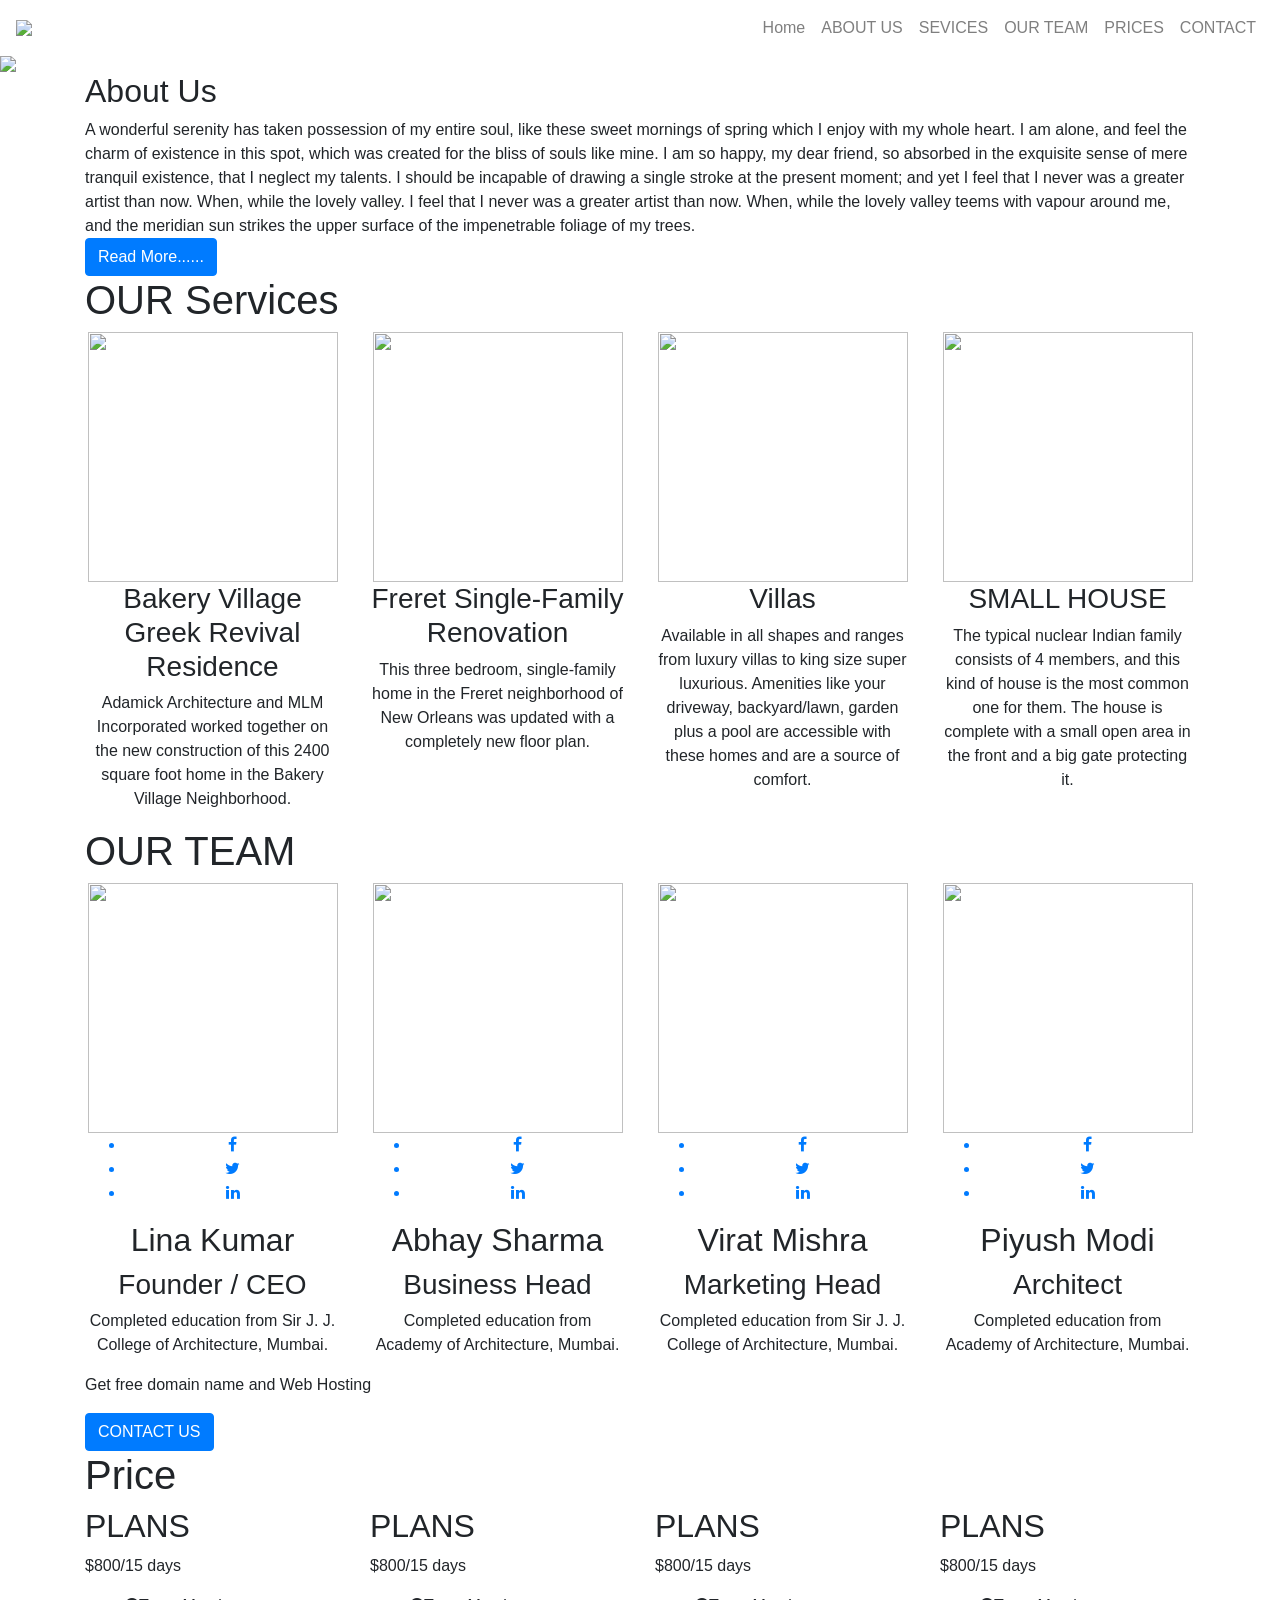
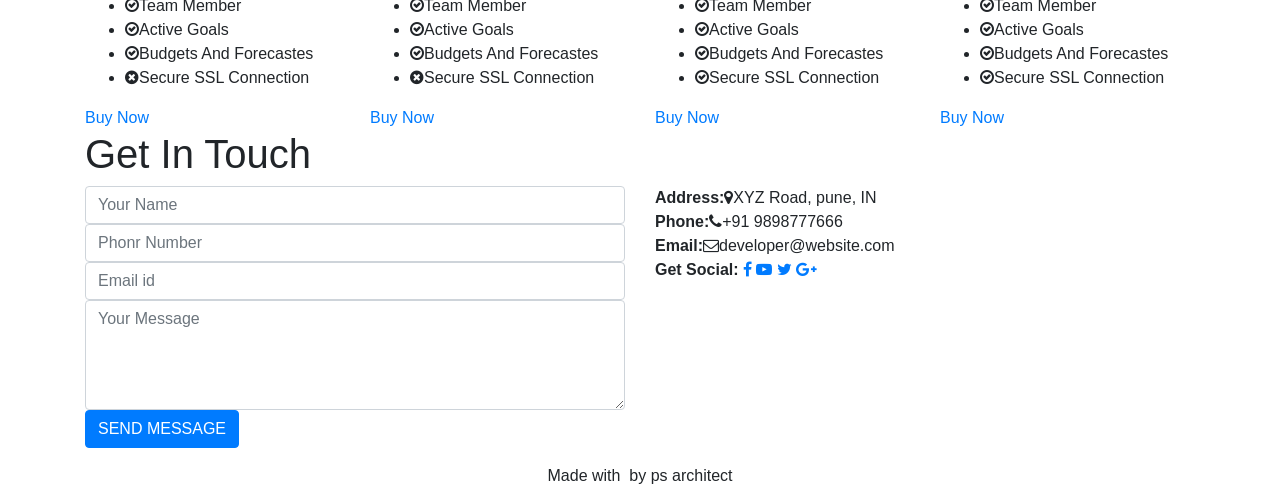
==== index.html @ 7050e096 "html files" ====
<html>
<head>
<title>PS ARCHITECT</title>  
<link rel="stylesheet" href="style.css">
 <link rel="stylesheet" href="https://stackpath.bootstrapcdn.com/bootstrap/4.4.1/css/bootstrap.min.css">
 <link rel="stylesheet" href="https://stackpath.bootstrapcdn.com/font-awesome/4.7.0/css/font-awesome.min.css">
<script src="https://code.jquery.com/jquery-3.4.1.slim.min.js"></script>
<script src="https://cdn.jsdelivr.net/npm/popper.js@1.16.0/dist/umd/popper.min.js"></script>
<script src="https://stackpath.bootstrapcdn.com/bootstrap/4.4.1/js/bootstrap.min.js"></script>
</head>
<body>
<section id="nav-bar">
<nav class="navbar navbar-expand-lg navbar-light">
  <a class="navbar-brand" href="#"><img src="img1.png"></a>
  <button class="navbar-toggler" type="button" data-toggle="collapse" data-target="#navbarNav" aria-controls="navbarNav" aria-expanded="false" aria-label="Toggle navigation">
    <span class="navbar-toggler-icon"></span>
  </button>
  <div class="collapse navbar-collapse" id="navbarNav">
    <ul class="navbar-nav ml-auto">
      <li class="nav-item">
        <a class="nav-link" href="#">Home</a>
      </li>
      <li class="nav-item">
        <a class="nav-link" href="#about">ABOUT US</a>
      </li>
      <li class="nav-item">
        <a class="nav-link" href="#services">SEVICES</a>
      </li>
      <li class="nav-item">
        <a class="nav-link" href="#team">OUR TEAM</a>
      </li>
<li class="nav-item">
        <a class="nav-link" href="#price">PRICES</a>
      </li>
     <li class="nav-item">
        <a class="nav-link" href="#contact">CONTACT</a>
      </li>
   </ul>
  </div>
</nav>
</section>
<div id="slider">
<div id="headerSlider" class="carousel slide" data-ride="carousel">
  <ol class="carousel-indicators">
    <li data-target="#headerSlider" data-slide-to="0" class="active"></li>
    <li data-target="#headerSlider" data-slide-to="1"></li>
    <li data-target="#headerSlider" data-slide-to="2"></li>
  </ol>
  <div class="carousel-inner">
    <div class="carousel-item active">
      <img class="d-block  img-fluid" src="img2.jpg">
    <div class="carousel-caption">
    <h5>We make your dream home</h5>
</div>
    </div>
    <div class="carousel-item">
      <img class="d-block w-100" src="img6.jpg">
<div class="carousel-caption">
    <h5>We make your dream home</h5>
</div>
    </div>
    <div class="carousel-item">
      <img class="d-block img-fluid" src="img4.jpg">
<div class="carousel-caption">
    <h5> We make your dream home </h5>
</div>
    </div>
  </div>
  <a class="carousel-control-prev" href="#headerSlider" role="button" data-slide="prev">
    <span class="carousel-control-prev-icon" aria-hidden="true"></span>
    <span class="sr-only">Previous</span>
  </a>
  <a class="carousel-control-next" href="#headerSlider" role="button" data-slide="next">
    <span class="carousel-control-next-icon" aria-hidden="true"></span>
    <span class="sr-only">Next</span>
  </a>
</div>
</div>
<!--------abhout-------->
<section id="about">
<div class="container">
<h2>About Us</h2>
<div class="about-content">
A wonderful serenity has taken possession of my entire soul, like these sweet mornings of spring which I enjoy with my whole heart. I am alone, and feel the charm of existence in this spot, which was created for the bliss of souls like mine. I am so happy, my dear friend, so absorbed in the exquisite sense of mere tranquil existence, that I neglect my talents. I should be incapable of drawing a single stroke at the present moment; and yet I feel that I never was a greater artist than now. When, while the lovely valley. I feel that I never was a greater artist than now. When, while the lovely valley teems with vapour around me, and the meridian sun strikes the upper surface of the impenetrable foliage of my trees.
</div>
<button type="button" class="btn btn-primary">Read More......
</button>
</div>
</div>
</div>
</section>
<!---------services-------->
<section id="services">
<div class="container">
<h1>OUR Services</h1>
<div class="row services">
<div class="col-md-3 text-center">
<div class="img-box">
<img src="house1.png" class="img-responsive" width="250"
         height="250">
</div>
<h3>Bakery Village Greek Revival Residence</h3>
<p>
Adamick Architecture and MLM Incorporated worked together on the new construction of this 2400 square foot home in the Bakery Village Neighborhood.
</p>
</div>
<div class="col-md-3 text-center">
<div class="img-box">
<img src="house2.png" class="img-responsive" width="250"
         height="250">
</div>
<h3>Freret Single-Family Renovation</h3>
<p>
This three bedroom, single-family home in the Freret neighborhood of New Orleans was updated with a completely new floor plan.
</p>
</div>
<div class="col-md-3 text-center">
<div class="img-box">
<img src="house3.png" class="img-responsive" width="250"
         height="250">
</div>
<h3>Villas</h3>
<p>
Available in all shapes and ranges from luxury villas to king size super luxurious. Amenities like your driveway, backyard/lawn, garden plus a pool are accessible with these homes and are a source of comfort.

</p>
</div>
<div class="col-md-3 text-center">
<div class="img-box">
<img src="house4.png" class="img-responsive" width="250"
         height="250">
</div>
<h3>SMALL HOUSE</h3>
<p>
The typical nuclear Indian family consists of 4 members, and this kind of house is the most common one for them. The house is complete with a small open area in the front and a big gate protecting it.


</p>
</div>

</div>
</div>
</section>
<!--------Team Member------->
<section id ="team">
<div class="container">
<h1>OUR TEAM</h1>
<div class="row">
<div class="col-md-3 profile-pic text-center">
<div class="img-box">
<img src="photo1.jpg" class="img-responsive" width="250"
         height="250">
<ul>
<a href="#"><li><i class="fa fa-facebook"></i></li></a>
<a href="#"><li><i class="fa fa-twitter"></i></li></a>
<a href="#"><li><i class="fa fa-linkedin"></i></li></a>
</ul>
</div>
<h2>Lina Kumar</h2>
<h3>Founder / CEO</h3>
<p>Completed education from Sir J. J. College of Architecture, Mumbai.
</p>
</div>
<div class="col-md-3 profile-pic text-center">
<div class="img-box">
<img src="photo2.jpg" class="img-responsive" width="250"
         height="250">
<ul>
<a href="#"><li><i class="fa fa-facebook"></i></li></a>
<a href="#"><li><i class="fa fa-twitter"></i></li></a>
<a href="#"><li><i class="fa fa-linkedin"></i></li></a>
</ul>
</div>
<h2>Abhay Sharma</h2>
<h3>Business Head</h3>
<p>Completed education from Academy of Architecture, Mumbai.
</p>
</div>
<div class="col-md-3 profile-pic text-center">
<div class="img-box">
<img src="photo3.jpg" width="250"
         height="250">
<ul>
<a href="#"><li><i class="fa fa-facebook"></i></li></a>
<a href="#"><li><i class="fa fa-twitter"></i></li></a>
<a href="#"><li><i class="fa fa-linkedin"></i></li></a>
</ul>
</div>
<h2>Virat Mishra</h2>
<h3>Marketing Head</h3>
<p>Completed education from Sir J. J. College of Architecture, Mumbai.
</p>
</div>

<div class="col-md-3 profile-pic text-center">
<div class="img-box">
<img src="photo4.jpg" class="img-responsive" width="250"
         height="250">
<ul>
<a href="#"><li><i class="fa fa-facebook"></i></li></a>
<a href="#"><li><i class="fa fa-twitter"></i></li></a>
<a href="#"><li><i class="fa fa-linkedin"></i></li></a>
</ul>
</div>
<h2>Piyush Modi</h2>
<h3>Architect</h3>
<p>Completed education from Academy of Architecture, Mumbai.
</p>
</div>
</div>
</div>
</section>
<!---------promo--------->
<section id="promo">
<div class="container">
<p>Get free domain name and Web Hosting</p>
<a href="#contact" class="btn btn-primary">CONTACT US</a>
</div>
</section>
<!---------Price Plan--------->
<section id="price">
<div class="container">
<h1>Price</h1>
<div class="row">
<div class="col-md-3">
<div class="single-price">
<div class="price-head">
<h2>PLANS</h2>
<p>$800/<span>15 days</span></p>
</div>
<div class="price-content">
<ul>
<li><i class="fa fa-check-circle-o" aria-hidden="true"></i>Team Member</li>
<li><i class="fa fa-check-circle-o" aria-hidden="true"></i>Active Goals</li>
<li><i class="fa fa-check-circle-o" aria-hidden="true"></i>Budgets And Forecastes</li>
<li><i class="fa fa-times-circle" aria-hidden="true"></i>Secure SSL Connection</li>
</ul>
</div>
<div class="price-button">
<a class="buy-btn" href="#">Buy Now</a>
</div>
</div>
</div>
<div class="col-md-3">
<div class="single-price">
<div class="price-head">
<h2>PLANS</h2>
<p>$800/<span>15 days</span></p>
</div>
<div class="price-content">
<ul>
<li><i class="fa fa-check-circle-o" aria-hidden="true"></i>Team Member</li>
<li><i class="fa fa-check-circle-o" aria-hidden="true"></i>Active Goals</li>
<li><i class="fa fa-check-circle-o" aria-hidden="true"></i>Budgets And Forecastes</li>
<li><i class="fa fa-times-circle" aria-hidden="true"></i>Secure SSL Connection</li>
</ul>
</div>
<div class="price-button">
<a class="buy-btn" href="#">Buy Now</a>
</div>
</div>
</div>
<div class="col-md-3">
<div class="single-price">
<div class="price-head">
<h2>PLANS</h2>
<p>$800/<span>15 days</span></p>
</div>
<div class="price-content">
<ul>
<li><i class="fa fa-check-circle-o" aria-hidden="true"></i>Team Member</li>
<li><i class="fa fa-check-circle-o" aria-hidden="true"></i>Active Goals</li>
<li><i class="fa fa-check-circle-o" aria-hidden="true"></i>Budgets And Forecastes</li>
<li><i class="fa fa-check-circle-o" aria-hidden="true"></i>Secure SSL Connection</li>
</ul>
</div>
<div class="price-button">
<a class="buy-btn" href="#">Buy Now</a>
</div>
</div>
</div>
<div class="col-md-3">
<div class="single-price">
<div class="price-head">
<h2>PLANS</h2>
<p>$800/<span>15 days</span></p>
</div>
<div class="price-content">
<ul>
<li><i class="fa fa-check-circle-o" aria-hidden="true"></i>Team Member</li>
<li><i class="fa fa-check-circle-o" aria-hidden="true"></i>Active Goals</li>
<li><i class="fa fa-check-circle-o" aria-hidden="true"></i>Budgets And Forecastes</li>
<li><i class="fa fa-check-circle-o" aria-hidden="true"></i>Secure SSL Connection</li>
</ul>
</div>
<div class="price-button">
<a class="buy-btn" href="#">Buy Now</a>
</div>
</div>
</div>
</div>
</div>
</section>
<!---------Get In Touch-------->
<section id="contact">
<div class="container">
<h1>Get In Touch</h1>
<div class="row">
<div class="col-md-6">
<form src="demodemo.php" method="post">
<div class="from-group">
<input type="text" name="name" class="form-control" placeholder="Your Name"> 
</div>
<div class="from-group">
<input type="number" name="phone" class="form-control" placeholder="Phonr Number"> 
</div>
<div class="from-group">
<input type="email" name="email" class="form-control" placeholder="Email id"> 
</div>
<div class="from-group">
<textarea class="form-control" rows="4" name="message" placeholder="Your Message"></textarea>
</div>
<button type="submit" class="btn btn-primary">SEND MESSAGE
</button>
</form>
</div>
<div class="col-md-6 contact-info">
<div class="follow"><b>Address:</b><i class="fa fa-map-marker"></i>XYZ Road, pune, IN</div>
<div class="follow"><b>Phone:</b><i class="fa fa-phone"></i>+91 9898777666</div>
<div class="follow"><b>Email:</b><i class="fa fa-envelope-o"></i>developer@website.com</div>
<div class="follow"><label><b>Get Social:</b></label>
<a href="#"><i class="fa fa-facebook"></i></a>
<a href="#"><i class="fa fa-youtube-play"></i></a>
<a href="#"><i class="fa fa-twitter"></i></a>
<a href="#"><i class="fa fa-google-plus"></i></a>
</div>
 </div>
</div>
</div>
</section>

<!----footer----->
<section id="footer">
<div class="container text-center">
<p>Made with <i class="fa fa-heart-0"></i> by ps architect</p>
</div>
</section>
<!-----footer close----->
<script src="C:\Users\Admin\Desktop\website\js"></script>
<script>
	var scroll = new SmoothScroll('a[href*="#"]');
</script>
</body>
</html>
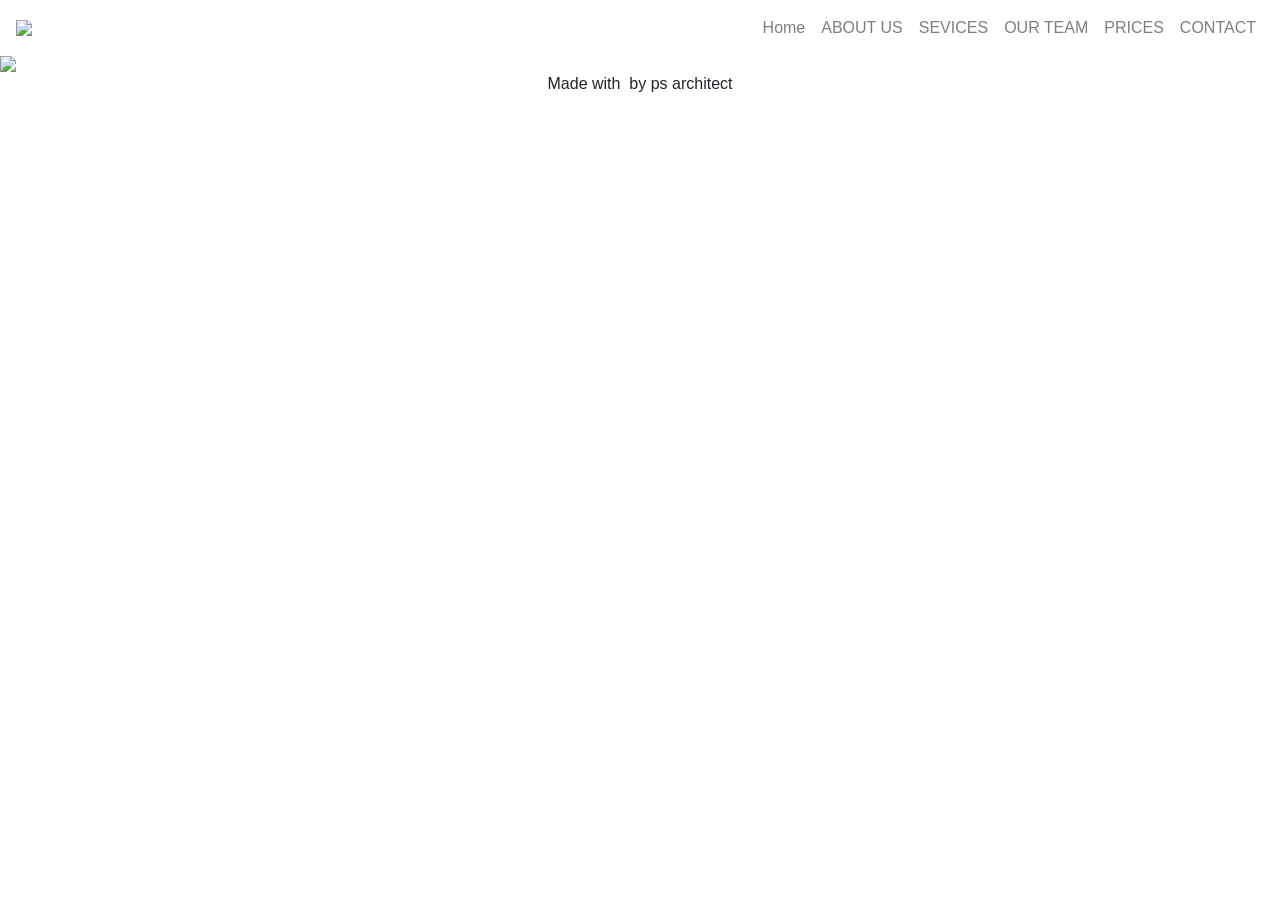
==== commit 9f2f3f08: "new update files" ====
--- a/index.html
+++ b/index.html
@@ -76,268 +76,6 @@
   </a>
 </div>
 </div>
-<!--------abhout-------->
-<section id="about">
-<div class="container">
-<h2>About Us</h2>
-<div class="about-content">
-A wonderful serenity has taken possession of my entire soul, like these sweet mornings of spring which I enjoy with my whole heart. I am alone, and feel the charm of existence in this spot, which was created for the bliss of souls like mine. I am so happy, my dear friend, so absorbed in the exquisite sense of mere tranquil existence, that I neglect my talents. I should be incapable of drawing a single stroke at the present moment; and yet I feel that I never was a greater artist than now. When, while the lovely valley. I feel that I never was a greater artist than now. When, while the lovely valley teems with vapour around me, and the meridian sun strikes the upper surface of the impenetrable foliage of my trees.
-</div>
-<button type="button" class="btn btn-primary">Read More......
-</button>
-</div>
-</div>
-</div>
-</section>
-<!---------services-------->
-<section id="services">
-<div class="container">
-<h1>OUR Services</h1>
-<div class="row services">
-<div class="col-md-3 text-center">
-<div class="img-box">
-<img src="house1.png" class="img-responsive" width="250"
-         height="250">
-</div>
-<h3>Bakery Village Greek Revival Residence</h3>
-<p>
-Adamick Architecture and MLM Incorporated worked together on the new construction of this 2400 square foot home in the Bakery Village Neighborhood.
-</p>
-</div>
-<div class="col-md-3 text-center">
-<div class="img-box">
-<img src="house2.png" class="img-responsive" width="250"
-         height="250">
-</div>
-<h3>Freret Single-Family Renovation</h3>
-<p>
-This three bedroom, single-family home in the Freret neighborhood of New Orleans was updated with a completely new floor plan.
-</p>
-</div>
-<div class="col-md-3 text-center">
-<div class="img-box">
-<img src="house3.png" class="img-responsive" width="250"
-         height="250">
-</div>
-<h3>Villas</h3>
-<p>
-Available in all shapes and ranges from luxury villas to king size super luxurious. Amenities like your driveway, backyard/lawn, garden plus a pool are accessible with these homes and are a source of comfort.
-
-</p>
-</div>
-<div class="col-md-3 text-center">
-<div class="img-box">
-<img src="house4.png" class="img-responsive" width="250"
-         height="250">
-</div>
-<h3>SMALL HOUSE</h3>
-<p>
-The typical nuclear Indian family consists of 4 members, and this kind of house is the most common one for them. The house is complete with a small open area in the front and a big gate protecting it.
-
-
-</p>
-</div>
-
-</div>
-</div>
-</section>
-<!--------Team Member------->
-<section id ="team">
-<div class="container">
-<h1>OUR TEAM</h1>
-<div class="row">
-<div class="col-md-3 profile-pic text-center">
-<div class="img-box">
-<img src="photo1.jpg" class="img-responsive" width="250"
-         height="250">
-<ul>
-<a href="#"><li><i class="fa fa-facebook"></i></li></a>
-<a href="#"><li><i class="fa fa-twitter"></i></li></a>
-<a href="#"><li><i class="fa fa-linkedin"></i></li></a>
-</ul>
-</div>
-<h2>Lina Kumar</h2>
-<h3>Founder / CEO</h3>
-<p>Completed education from Sir J. J. College of Architecture, Mumbai.
-</p>
-</div>
-<div class="col-md-3 profile-pic text-center">
-<div class="img-box">
-<img src="photo2.jpg" class="img-responsive" width="250"
-         height="250">
-<ul>
-<a href="#"><li><i class="fa fa-facebook"></i></li></a>
-<a href="#"><li><i class="fa fa-twitter"></i></li></a>
-<a href="#"><li><i class="fa fa-linkedin"></i></li></a>
-</ul>
-</div>
-<h2>Abhay Sharma</h2>
-<h3>Business Head</h3>
-<p>Completed education from Academy of Architecture, Mumbai.
-</p>
-</div>
-<div class="col-md-3 profile-pic text-center">
-<div class="img-box">
-<img src="photo3.jpg" width="250"
-         height="250">
-<ul>
-<a href="#"><li><i class="fa fa-facebook"></i></li></a>
-<a href="#"><li><i class="fa fa-twitter"></i></li></a>
-<a href="#"><li><i class="fa fa-linkedin"></i></li></a>
-</ul>
-</div>
-<h2>Virat Mishra</h2>
-<h3>Marketing Head</h3>
-<p>Completed education from Sir J. J. College of Architecture, Mumbai.
-</p>
-</div>
-
-<div class="col-md-3 profile-pic text-center">
-<div class="img-box">
-<img src="photo4.jpg" class="img-responsive" width="250"
-         height="250">
-<ul>
-<a href="#"><li><i class="fa fa-facebook"></i></li></a>
-<a href="#"><li><i class="fa fa-twitter"></i></li></a>
-<a href="#"><li><i class="fa fa-linkedin"></i></li></a>
-</ul>
-</div>
-<h2>Piyush Modi</h2>
-<h3>Architect</h3>
-<p>Completed education from Academy of Architecture, Mumbai.
-</p>
-</div>
-</div>
-</div>
-</section>
-<!---------promo--------->
-<section id="promo">
-<div class="container">
-<p>Get free domain name and Web Hosting</p>
-<a href="#contact" class="btn btn-primary">CONTACT US</a>
-</div>
-</section>
-<!---------Price Plan--------->
-<section id="price">
-<div class="container">
-<h1>Price</h1>
-<div class="row">
-<div class="col-md-3">
-<div class="single-price">
-<div class="price-head">
-<h2>PLANS</h2>
-<p>$800/<span>15 days</span></p>
-</div>
-<div class="price-content">
-<ul>
-<li><i class="fa fa-check-circle-o" aria-hidden="true"></i>Team Member</li>
-<li><i class="fa fa-check-circle-o" aria-hidden="true"></i>Active Goals</li>
-<li><i class="fa fa-check-circle-o" aria-hidden="true"></i>Budgets And Forecastes</li>
-<li><i class="fa fa-times-circle" aria-hidden="true"></i>Secure SSL Connection</li>
-</ul>
-</div>
-<div class="price-button">
-<a class="buy-btn" href="#">Buy Now</a>
-</div>
-</div>
-</div>
-<div class="col-md-3">
-<div class="single-price">
-<div class="price-head">
-<h2>PLANS</h2>
-<p>$800/<span>15 days</span></p>
-</div>
-<div class="price-content">
-<ul>
-<li><i class="fa fa-check-circle-o" aria-hidden="true"></i>Team Member</li>
-<li><i class="fa fa-check-circle-o" aria-hidden="true"></i>Active Goals</li>
-<li><i class="fa fa-check-circle-o" aria-hidden="true"></i>Budgets And Forecastes</li>
-<li><i class="fa fa-times-circle" aria-hidden="true"></i>Secure SSL Connection</li>
-</ul>
-</div>
-<div class="price-button">
-<a class="buy-btn" href="#">Buy Now</a>
-</div>
-</div>
-</div>
-<div class="col-md-3">
-<div class="single-price">
-<div class="price-head">
-<h2>PLANS</h2>
-<p>$800/<span>15 days</span></p>
-</div>
-<div class="price-content">
-<ul>
-<li><i class="fa fa-check-circle-o" aria-hidden="true"></i>Team Member</li>
-<li><i class="fa fa-check-circle-o" aria-hidden="true"></i>Active Goals</li>
-<li><i class="fa fa-check-circle-o" aria-hidden="true"></i>Budgets And Forecastes</li>
-<li><i class="fa fa-check-circle-o" aria-hidden="true"></i>Secure SSL Connection</li>
-</ul>
-</div>
-<div class="price-button">
-<a class="buy-btn" href="#">Buy Now</a>
-</div>
-</div>
-</div>
-<div class="col-md-3">
-<div class="single-price">
-<div class="price-head">
-<h2>PLANS</h2>
-<p>$800/<span>15 days</span></p>
-</div>
-<div class="price-content">
-<ul>
-<li><i class="fa fa-check-circle-o" aria-hidden="true"></i>Team Member</li>
-<li><i class="fa fa-check-circle-o" aria-hidden="true"></i>Active Goals</li>
-<li><i class="fa fa-check-circle-o" aria-hidden="true"></i>Budgets And Forecastes</li>
-<li><i class="fa fa-check-circle-o" aria-hidden="true"></i>Secure SSL Connection</li>
-</ul>
-</div>
-<div class="price-button">
-<a class="buy-btn" href="#">Buy Now</a>
-</div>
-</div>
-</div>
-</div>
-</div>
-</section>
-<!---------Get In Touch-------->
-<section id="contact">
-<div class="container">
-<h1>Get In Touch</h1>
-<div class="row">
-<div class="col-md-6">
-<form src="demodemo.php" method="post">
-<div class="from-group">
-<input type="text" name="name" class="form-control" placeholder="Your Name"> 
-</div>
-<div class="from-group">
-<input type="number" name="phone" class="form-control" placeholder="Phonr Number"> 
-</div>
-<div class="from-group">
-<input type="email" name="email" class="form-control" placeholder="Email id"> 
-</div>
-<div class="from-group">
-<textarea class="form-control" rows="4" name="message" placeholder="Your Message"></textarea>
-</div>
-<button type="submit" class="btn btn-primary">SEND MESSAGE
-</button>
-</form>
-</div>
-<div class="col-md-6 contact-info">
-<div class="follow"><b>Address:</b><i class="fa fa-map-marker"></i>XYZ Road, pune, IN</div>
-<div class="follow"><b>Phone:</b><i class="fa fa-phone"></i>+91 9898777666</div>
-<div class="follow"><b>Email:</b><i class="fa fa-envelope-o"></i>developer@website.com</div>
-<div class="follow"><label><b>Get Social:</b></label>
-<a href="#"><i class="fa fa-facebook"></i></a>
-<a href="#"><i class="fa fa-youtube-play"></i></a>
-<a href="#"><i class="fa fa-twitter"></i></a>
-<a href="#"><i class="fa fa-google-plus"></i></a>
-</div>
- </div>
-</div>
-</div>
-</section>
 
 <!----footer----->
 <section id="footer">
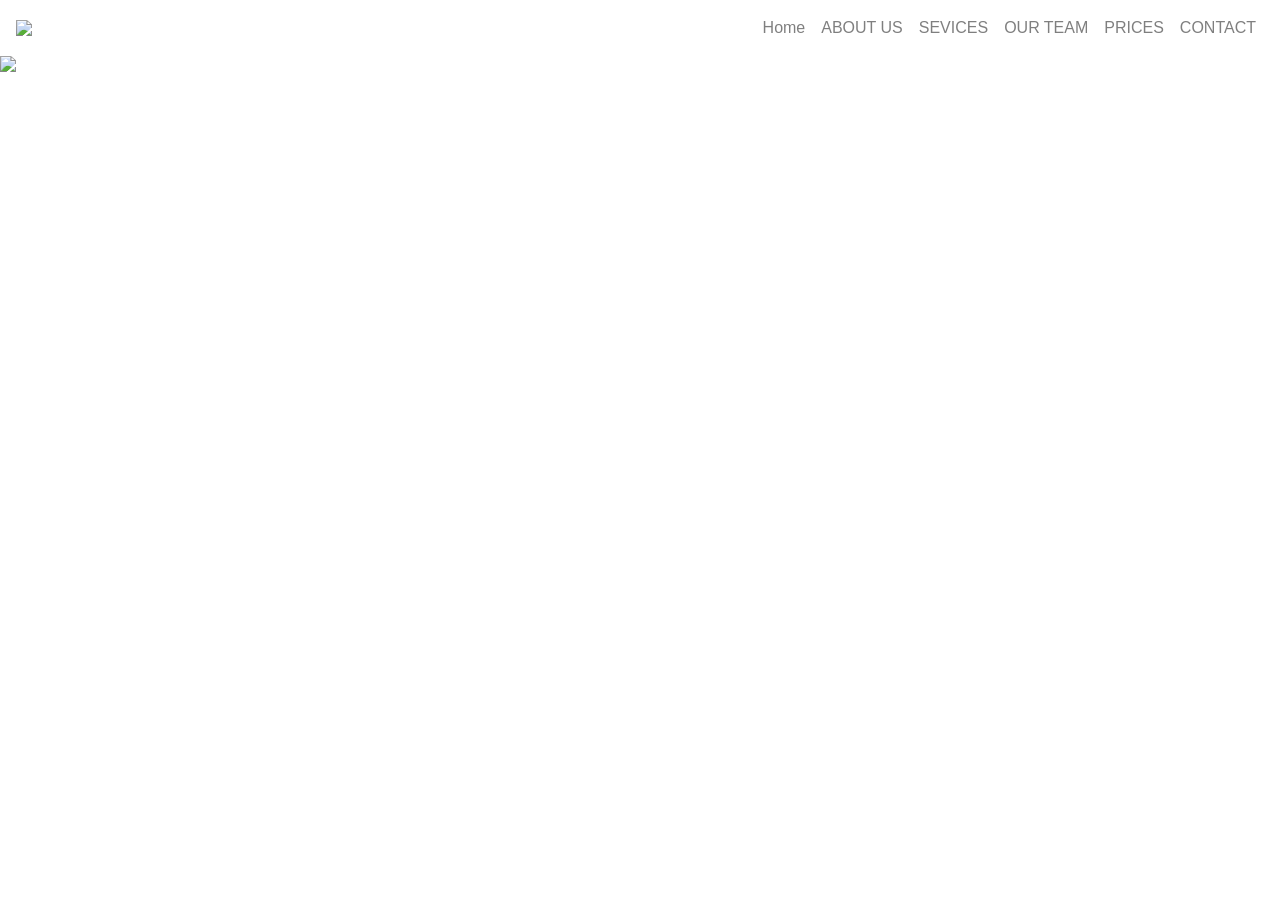
==== commit 85112a99: "html file updated" ====
--- a/index.html
+++ b/index.html
@@ -77,13 +77,6 @@
 </div>
 </div>
 
-<!----footer----->
-<section id="footer">
-<div class="container text-center">
-<p>Made with <i class="fa fa-heart-0"></i> by ps architect</p>
-</div>
-</section>
-<!-----footer close----->
 <script src="C:\Users\Admin\Desktop\website\js"></script>
 <script>
 	var scroll = new SmoothScroll('a[href*="#"]');
